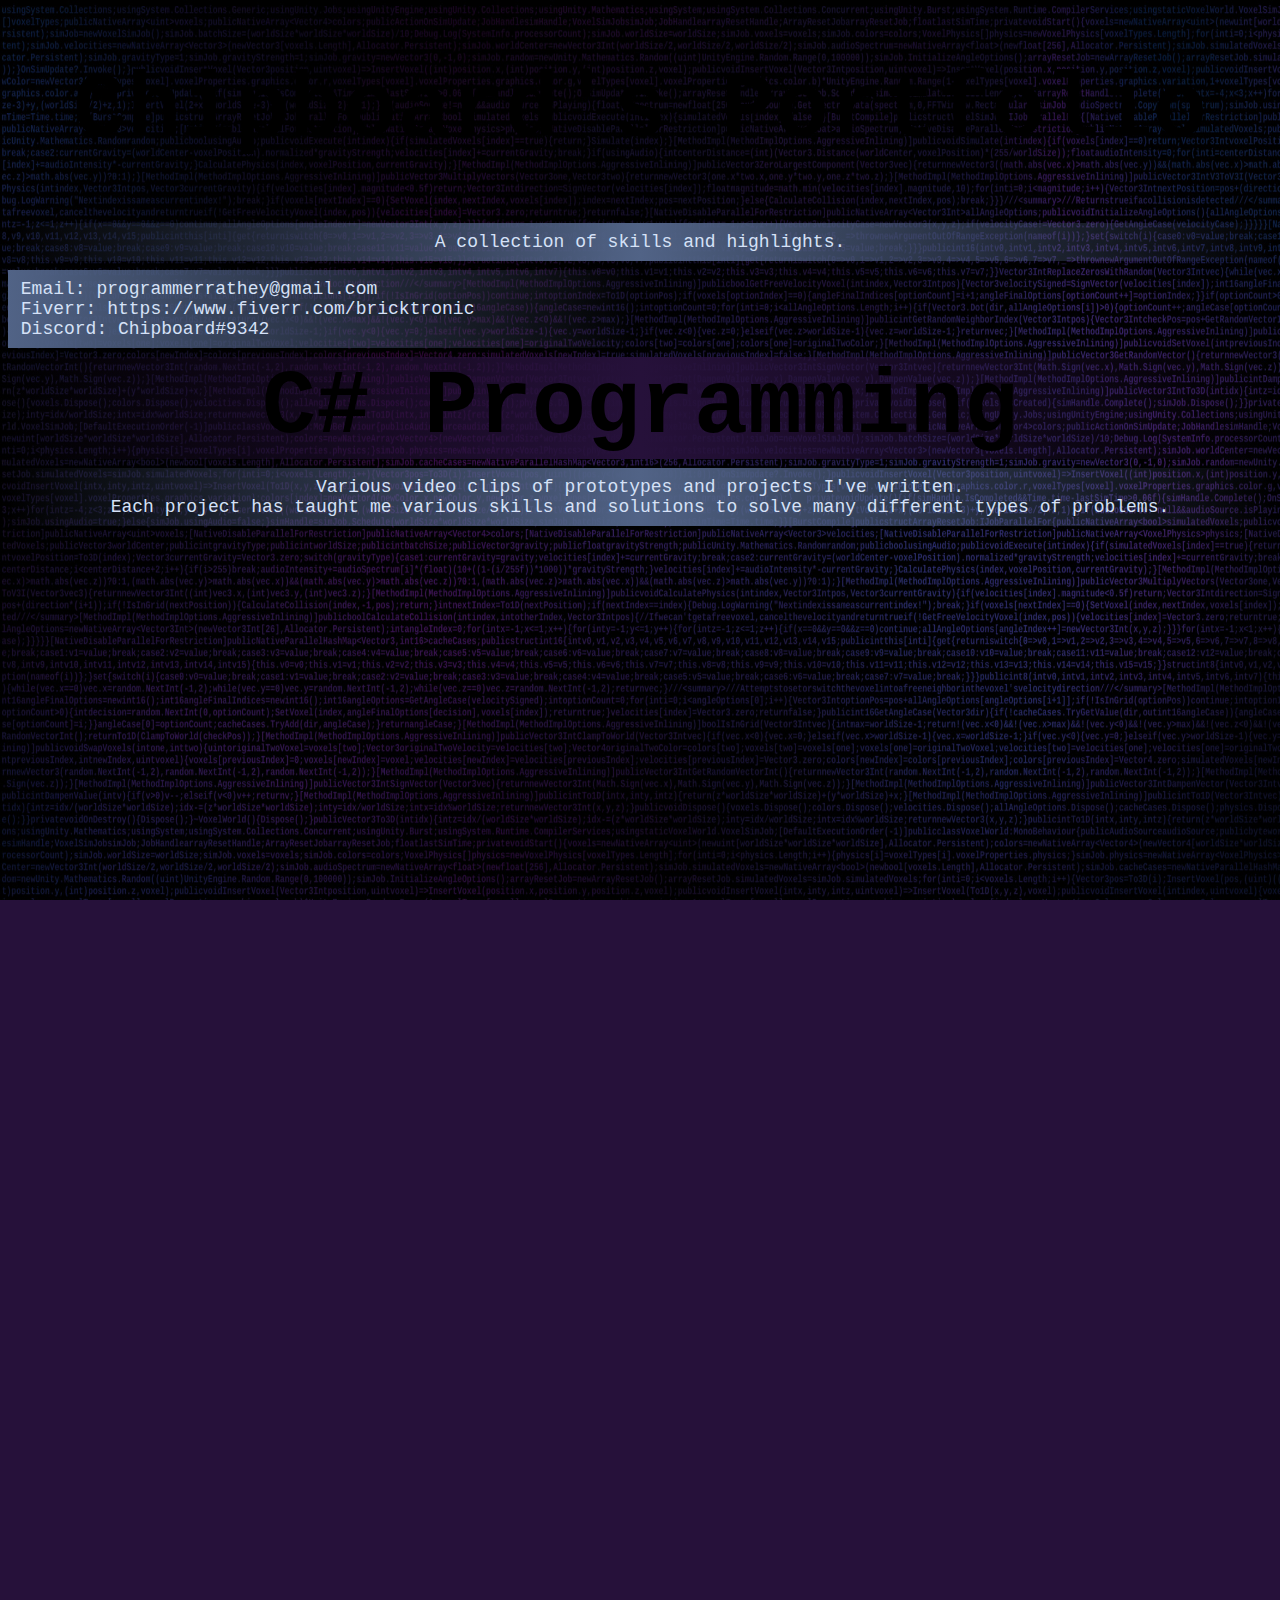
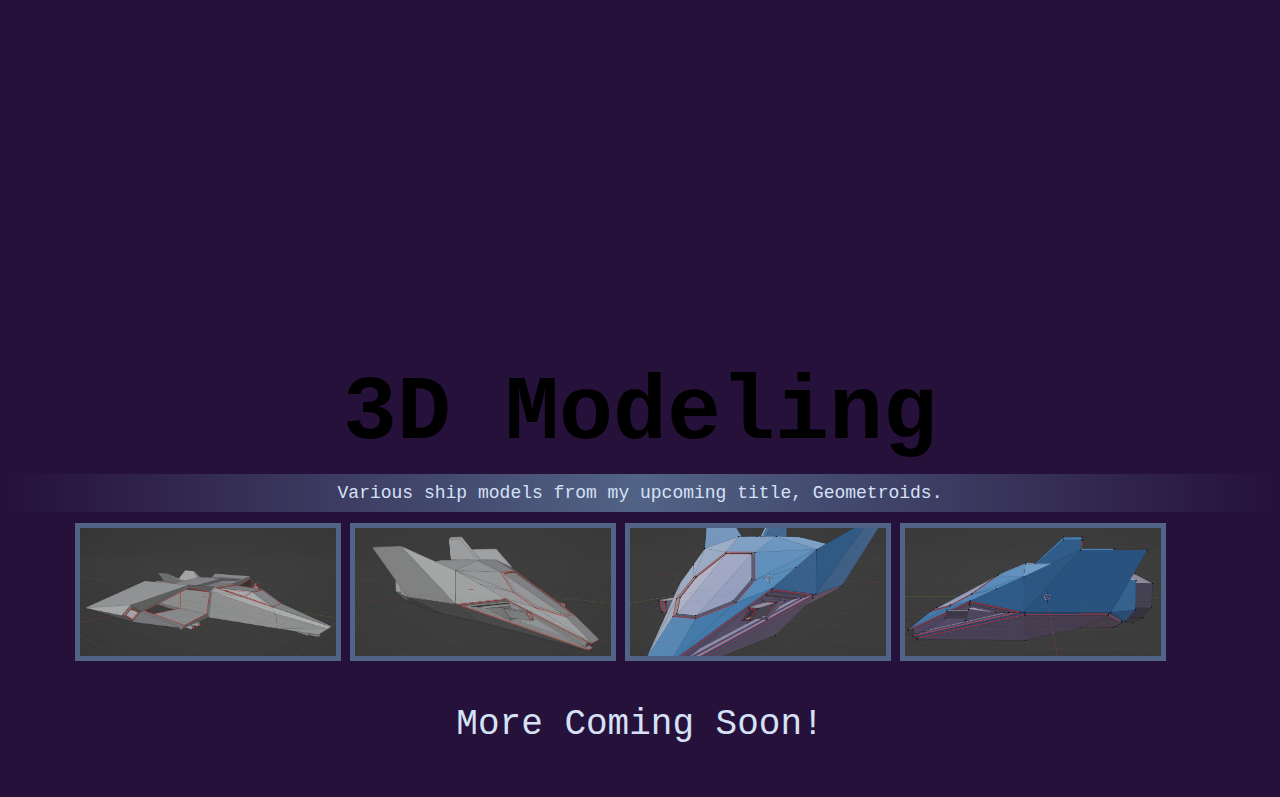
==== index.html @ bf5cd8c9 "Add Snake Showcase" ====
<!DOCTYPE html>
<html>

<!-- ======== TAB TITLE ======== -->

<head>
    <meta charset="UTF-8">
    <title>Chipboard's Portfolio</title>
    <link rel="icon" href="Logo.png">
    <link rel="stylesheet" href="style.css">
    <meta name="viewport" content="width=device-width, initial-scale=1">
</head>

<!-- ======== PAGE BODY ======== -->

<body id="body">
    <div class="intro">
        <header>
            <h1 class="blinkHeader" id="header">Chipboard's Portfolio</h1>
            <p class="descriptionText">A collection of skills and highlights.</p>
            <p class="contactText">
                Email: programmerrathey@gmail.com <br>
                Fiverr: https://www.fiverr.com/bricktronic <br>
                Discord: Chipboard#9342</p>

        </header>
    </div>
</body>

<body>
    <h1 class="skillSlot">C# Programming</h1>
    <p class="descriptionText">Various video clips of prototypes and projects I've written. <br>
        Each project has taught me various skills and solutions to solve many different types of problems.</p>
    <div class="gallery">
        <!-- Sand Sim -->
        <div class="h_iframe">
            <!-- Snake Showcase -->
            <iframe src="https://www.youtube.com/embed/4u_lxAB6iGs" frameborder="0"
                allow="accelerometer; autoplay; clipboard-write; encrypted-media; gyroscope; picture-in-picture"
                allowfullscreen></iframe>

            <iframe src="https://www.youtube.com/embed/DsNMvN0MICI" frameborder="0"
                allow="accelerometer; autoplay; clipboard-write; encrypted-media; gyroscope; picture-in-picture"
                allowfullscreen></iframe>

            <!-- S.R.S.S -->
            <iframe src="https://www.youtube.com/embed/g_NozRhFW30" frameborder="0"
                allow="accelerometer; autoplay; clipboard-write; encrypted-media; gyroscope; picture-in-picture"
                allowfullscreen></iframe>

            <!-- Audio Viz -->
            <iframe src="https://www.youtube.com/embed/VKEzb3ORm5Y" frameborder="0"
                allow="accelerometer; autoplay; clipboard-write; encrypted-media; gyroscope; picture-in-picture"
                allowfullscreen></iframe>

            <!-- Buoyancy -->
            <iframe src="https://www.youtube.com/embed/D_gYqEeNkRE" frameborder="0"
                allow="accelerometer; autoplay; clipboard-write; encrypted-media; gyroscope; picture-in-picture"
                allowfullscreen></iframe>

            <!-- Threaded Voxels -->
            <iframe src="https://www.youtube.com/embed/Yl4a-1FtXqQ" frameborder="0"
                allow="accelerometer; autoplay; clipboard-write; encrypted-media; gyroscope; picture-in-picture"
                allowfullscreen></iframe>

            <!-- Threaded Cloth -->
            <iframe src="https://www.youtube.com/embed/Jpsp65Wr-tk" frameborder="0"
                allow="accelerometer; autoplay; clipboard-write; encrypted-media; gyroscope; picture-in-picture"
                allowfullscreen></iframe>

            <!-- Lobby Relay Terrain -->
            <iframe src="https://www.youtube.com/embed/5Ou-O2dpTqc" frameborder="0"
                allow="accelerometer; autoplay; clipboard-write; encrypted-media; gyroscope; picture-in-picture"
                allowfullscreen></iframe>

            <!-- Cloth Body Interaction -->
            <iframe src="https://www.youtube.com/embed/UGPHOqouk-A" frameborder="0"
                allow="accelerometer; autoplay; clipboard-write; encrypted-media; gyroscope; picture-in-picture"
                allowfullscreen></iframe>

            <!-- Stag Fight -->
            <iframe src="https://www.youtube.com/embed/lKoINokJ-90" frameborder="0"
                allow="accelerometer; autoplay; clipboard-write; encrypted-media; gyroscope; picture-in-picture"
                allowfullscreen></iframe>

            <!-- Falling Sand -->
            <iframe src="https://www.youtube.com/embed/fTMYQP9Rea4" frameborder="0"
                allow="accelerometer; autoplay; clipboard-write; encrypted-media; gyroscope; picture-in-picture"
                allowfullscreen></iframe>

            <!-- Anomalous -->
            <iframe src="https://www.youtube.com/embed/XobjAQSGnLc" frameborder="0"
                allow="accelerometer; autoplay; clipboard-write; encrypted-media; gyroscope; picture-in-picture"
                allowfullscreen></iframe>

            <!-- Butter Duck -->
            <iframe src="https://www.youtube.com/embed/e7f9kh0VXPE" frameborder="0"
                allow="accelerometer; autoplay; clipboard-write; encrypted-media; gyroscope; picture-in-picture"
                allowfullscreen></iframe>
        </div>

    </div>
</body>

<body>
    <h1 class="skillSlot">3D Modeling</h1>
    <p class="descriptionText">Various ship models from my upcoming title, Geometroids.</p>
    <div class="gallery">
        <img src="images/falcon_model.jpg" class="showcaseImage">
        <img src="images/zero_model.jpg" class="showcaseImage">
        <img src="images/zero_model_1.jpg" class="showcaseImage">
        <img src="images/zero_model_2.jpg" class="showcaseImage">
    </div>
    <p class="gradientText">More Coming Soon!</p>
</body>

</html>
---- style.css ----
:root {
    --backgroundScale: 1.0;
}

p {
    font-family: monospace;
    text-align: center;
    font-size: 200%;
}

h1 {
    font-family: monospace;
}

.blinkHeader {
    animation: header infinite 3s;
    text-align: center;
    font-size: 10vh;
}

.gradientText {
    color: #d5e1f7;
    background-size: 100%;
    font-size: 4vh;
}

.gallery {
    margin-left: 5vw;
    margin-right: 5vw;
    align-items: center;
}

.showcaseImage {
    height: 10vw;
    width: 20vw;
    margin: 0.25vw 0.25vw;
    margin-top: 0.25vw;
    object-fit: cover;

    border: 5px solid #516386;
}

.h_iframe iframe {
    width: 22vw;
    height: 22vw;
}

.h_iframe {
    height: 100%;
    width: 100%;
}

.descriptionText {
    color: #d5e1f7;
    background-size: 100%;
    font-size: 2vh;
    margin-top: 1vh;
    margin-bottom: 1vh;
    padding-top: 1vh;
    padding-bottom: 1vh;
    background-image: linear-gradient(90deg, #00000000, #516386, #00000000);
}

.contactText {
    color: #d5e1f7;
    background-size: 100%;
    font-size: 2vh;
    margin-top: 1vh;
    margin-bottom: 1vh;
    padding-top: 1vh;
    padding-bottom: 1vh;
    padding-left: 1vw;
    background-image: linear-gradient(90deg, #516386, #00000000, #00000000);
    text-align: left;
}

#body {
    background: url('background.jpg');
    background-repeat: repeat;
    background-size: 150% 150%;
    background-attachment: fixed;
    background-color: #26113a;
    height: max-content;
    animation: backgroundKeys infinite calc(200s * var(--backgroundScale)), blurIn ease-in-out 1s, backdropScrollOut ease-in-out 10s;
    user-select: none;
}

.skillSlot {
    animation: header infinite 3s;
    text-align: center;
    font-size: 10vh;
    background-image: linear-gradient(90deg, #00000000, #26113a, #00000000);
    margin: 0%;
    padding: 0%;
    background-size: 100% auto;
}

/*============ 1080p ============*/
@media screen and (max-width: 1920px) {
    :root {
        --backgroundScale: 1.5;
    }

    .showcaseImage {
        height: 10vw;
        width: 20vw;
        margin: 0.2vw 0.2vw;
        margin-top: 0.2vw;
        object-fit: cover;

        border: 5px solid #516386;
    }
}

/*============ MOBILE ============*/
@media screen and (max-width: 800px) {
    :root {
        --backgroundScale: 2.0;
    }

    .blinkHeader {
        animation: header infinite 3s;
        text-align: center;
        font-size: 400%;
    }

    .skillSlot {
        animation: header infinite 3s;
        text-align: center;
        font-size: 400%;
        background-image: linear-gradient(90deg, #00000000, #26113a, #00000000);
        margin: 0%;
        padding: 0%;
        background-size: 100% auto;
    }

    .gradientText {
        background-size: 100%;
        color: rgb(213, 225, 247);
        font-size: 300%;
    }

    .showcaseImage {
        height: 10vw;
        width: 20vw;
        margin: 0.2vw 0.2vw;
        margin-top: 0.2vw;
        object-fit: cover;

        border: 5px solid #516386;
    }

    .gallery {
        margin-left: 2vw;
        margin-right: 2vw;
        align-items: center;
    }
}

@keyframes backdropScrollOut {
    0% {
        background-size: auto calc(256% * var(--backgroundScale));
    }

    100% {
        background-size: auto calc(150% * var(--backgroundScale));
    }
}

@keyframes skillFadeIn {
    0% {
        background-image: linear-gradient(90deg, #00000000, #26113a00, #00000000);
        backdrop-filter: blur(0px);
    }

    100% {
        background-image: linear-gradient(90deg, #00000000, #26113a, #00000000);
        backdrop-filter: blur(1px);
    }
}

@keyframes blurIn {
    0% {
        filter: blur(10px);
    }

    100% {
        filter: blur(0px);
    }
}

@keyframes backgroundKeys {

    /*============ CENTER ============*/
    0% {
        background-position-x: 50%;
        background-position-y: 50%;
        background-size: auto calc(150% * var(--backgroundScale));
    }

    /*============ RIGHT ============*/
    15% {
        background-position-x: 100%;
        background-position-y: 50%;
        background-size: auto calc(150% * var(--backgroundScale));
    }

    /*============ CENTER ============*/
    30% {
        background-position-x: 50%;
        background-position-y: 50%;
        background-size: auto calc(150% * var(--backgroundScale));
    }

    /*============ LEFT ============*/
    45% {
        background-position-x: 0%;
        background-position-y: 50%;
        background-size: auto calc(150% * var(--backgroundScale));
    }

    /*============ CENTER ============*/
    60% {
        background-position-x: 50%;
        background-position-y: 50%;
        background-size: auto calc(150% * var(--backgroundScale));
    }

    /*============ ZOOM ============*/
    80% {
        background-position-x: 50%;
        background-position-y: 50%;
        background-size: auto calc(100% * var(--backgroundScale));
    }

    /*============ CENTER ============*/
    100% {
        background-position-x: 50%;
        background-position-y: 50%;
        background-size: auto calc(150% * var(--backgroundScale));
    }
}

@keyframes body {
    0% {
        color: #d5e1f7;
    }

    50% {
        color: #516386;
    }

    100% {
        color: #d5e1f7;
    }
}

@keyframes header {
    0% {
        color: #d5e1f7;
    }

    50% {
        color: #516386;
    }

    100% {
        color: #d5e1f7;
    }
}
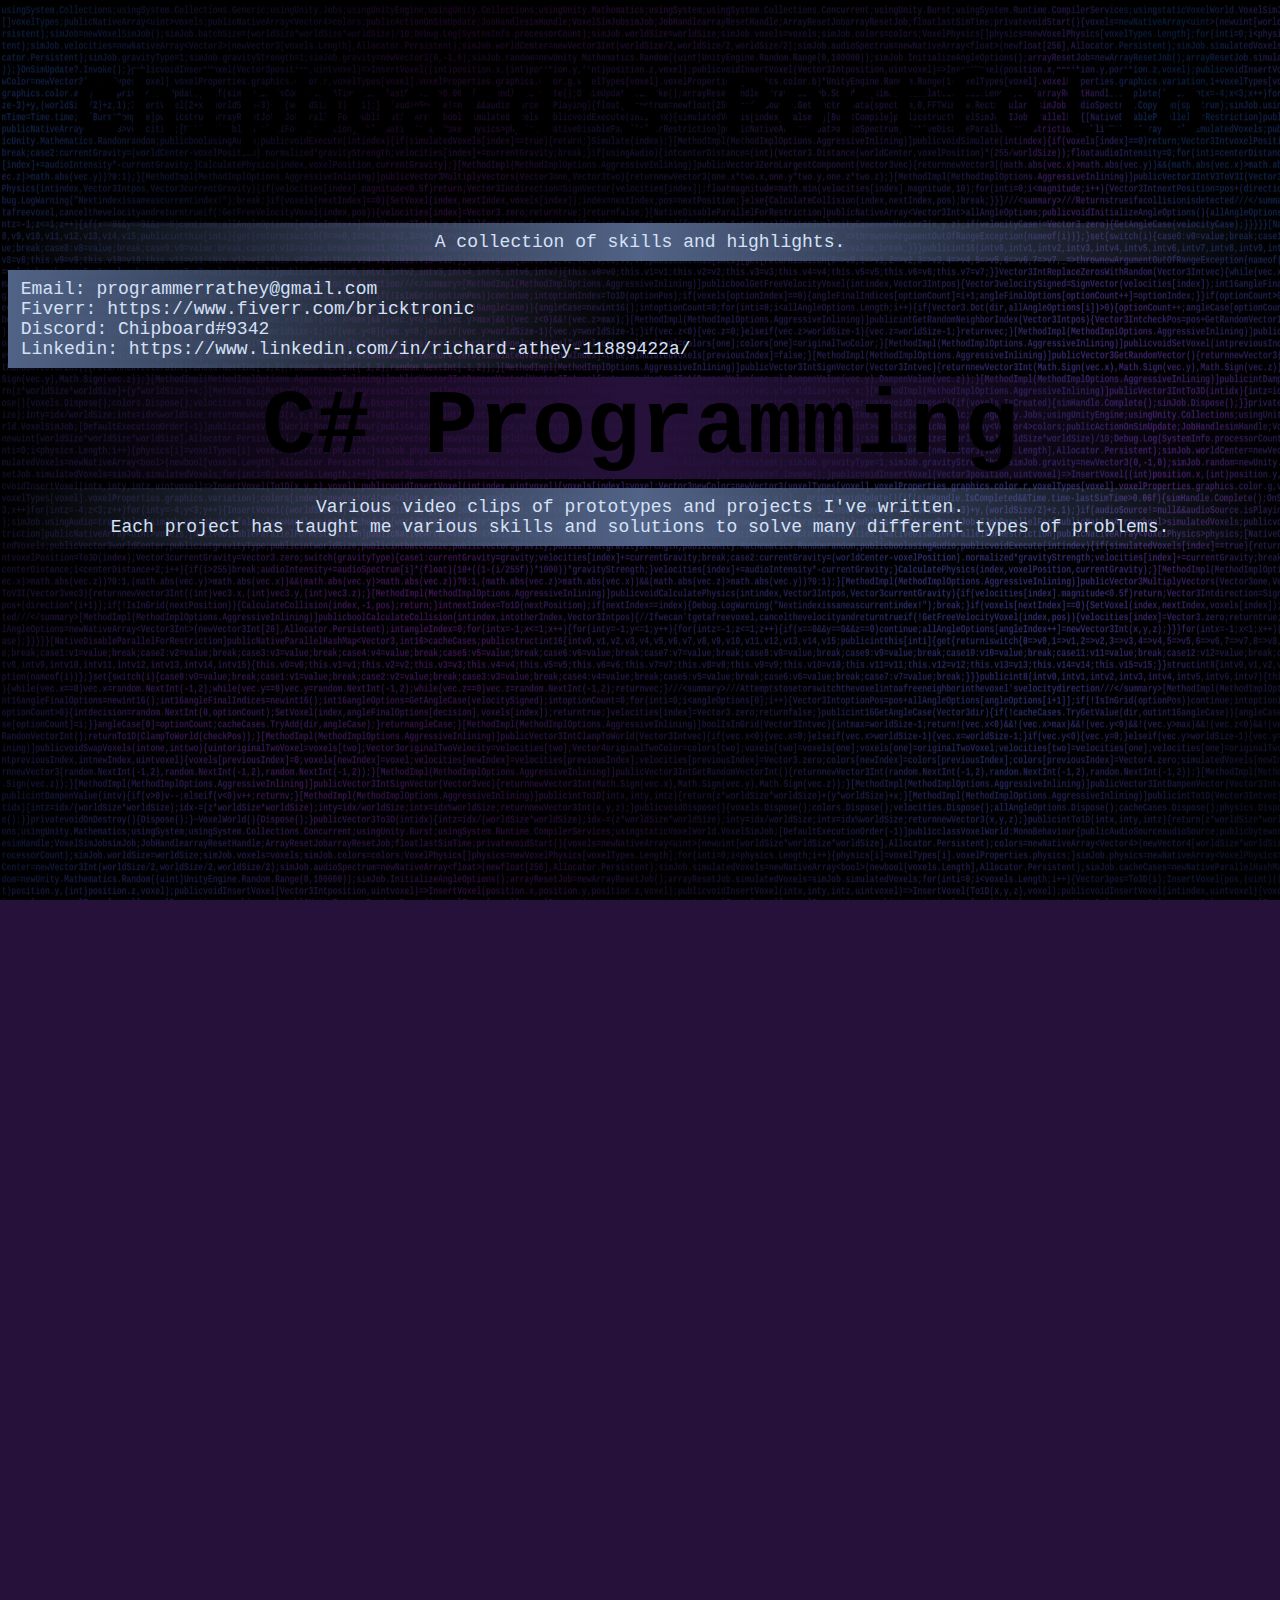
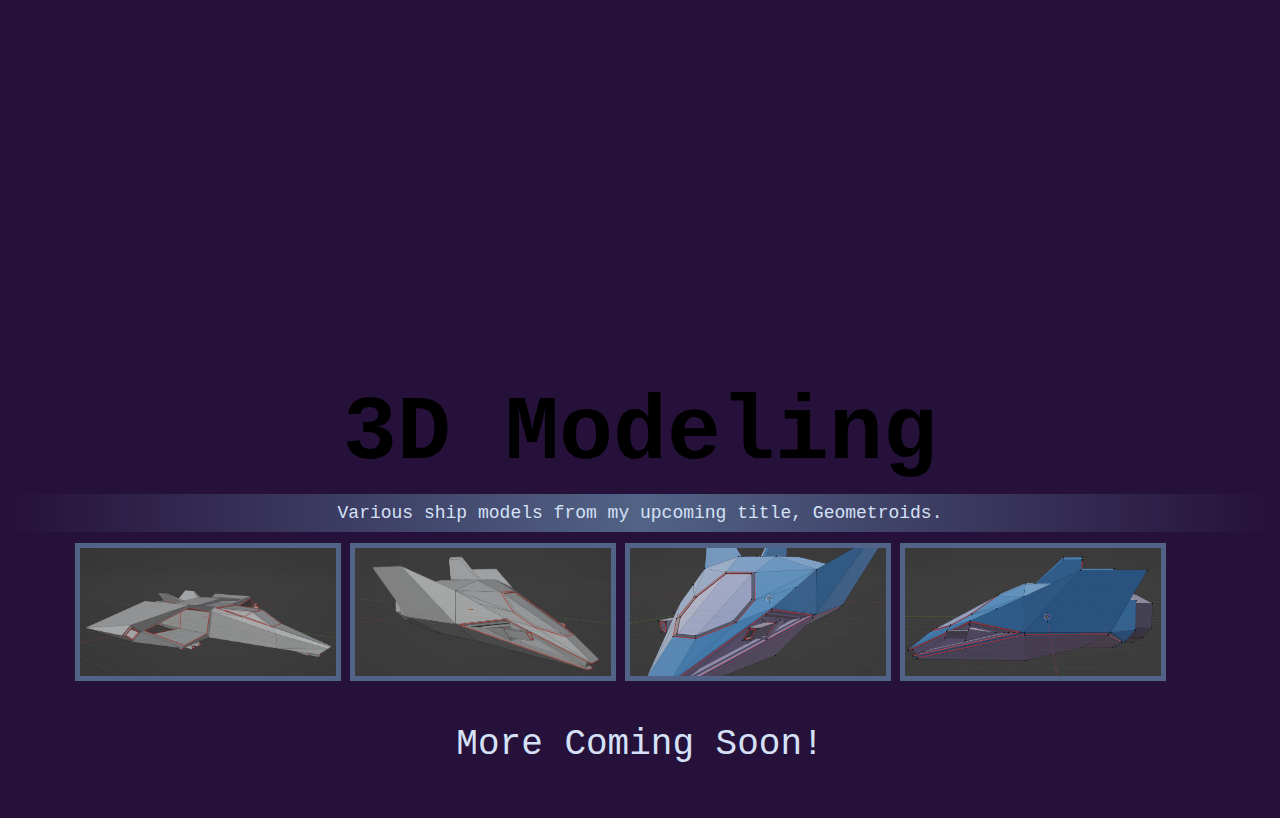
==== commit 242a5631: "Add Linkedin" ====
--- a/index.html
+++ b/index.html
@@ -21,7 +21,8 @@
             <p class="contactText">
                 Email: programmerrathey@gmail.com <br>
                 Fiverr: https://www.fiverr.com/bricktronic <br>
-                Discord: Chipboard#9342</p>
+                Discord: Chipboard#9342 <br>
+                Linkedin: https://www.linkedin.com/in/richard-athey-11889422a/ </p>
 
         </header>
     </div>
@@ -36,6 +37,11 @@
         <div class="h_iframe">
             <!-- Snake Showcase -->
             <iframe src="https://www.youtube.com/embed/4u_lxAB6iGs" frameborder="0"
+                allow="accelerometer; autoplay; clipboard-write; encrypted-media; gyroscope; picture-in-picture"
+                allowfullscreen></iframe>
+
+            <!-- Web Sim -->
+            <iframe src="https://www.youtube.com/embed/OukxpNRXASM" frameborder="0"
                 allow="accelerometer; autoplay; clipboard-write; encrypted-media; gyroscope; picture-in-picture"
                 allowfullscreen></iframe>
 
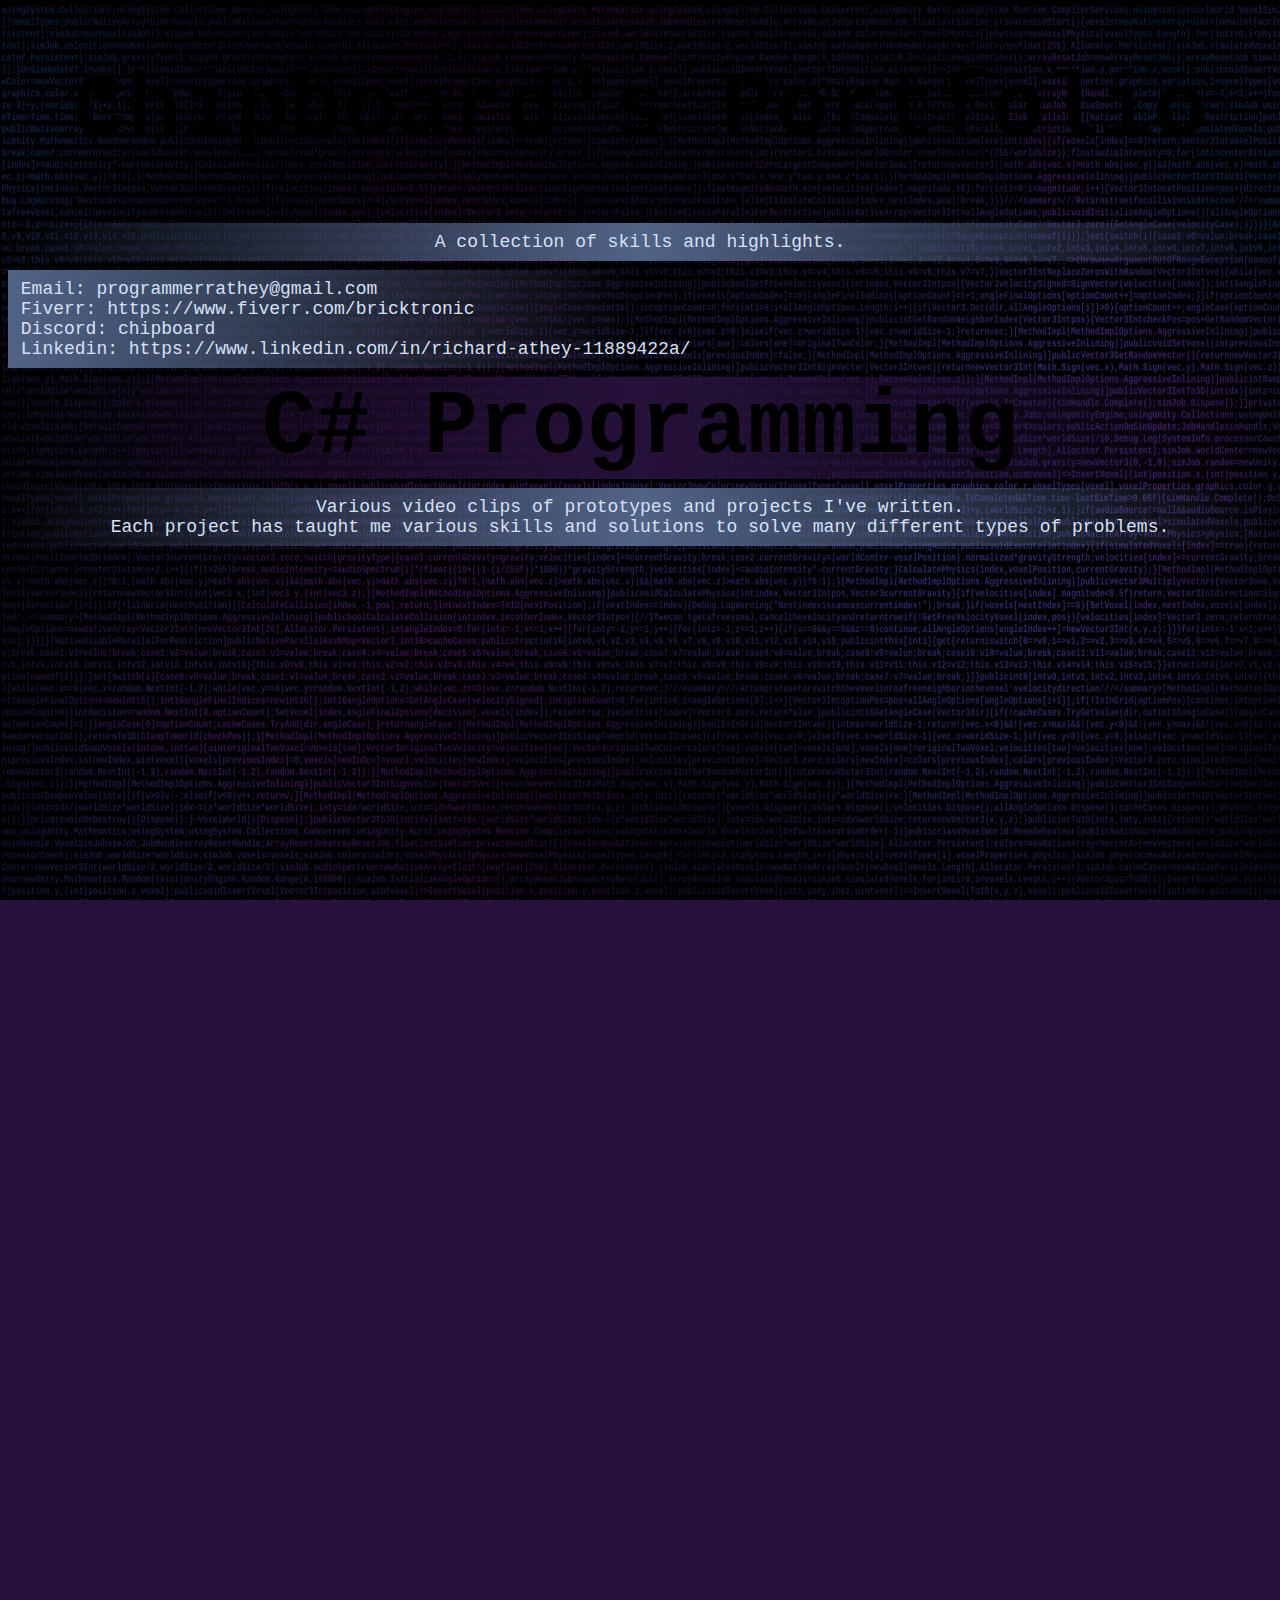
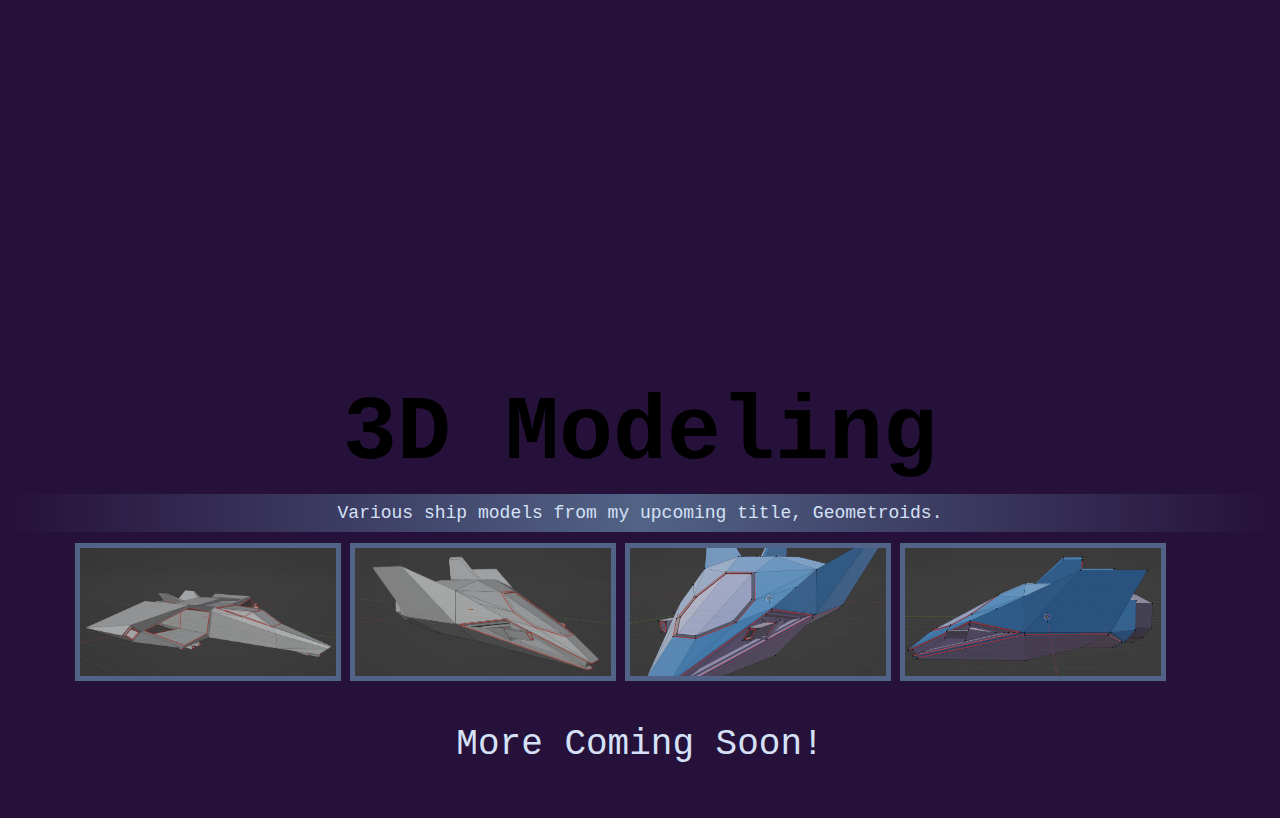
==== commit 7f08ce30: "Update index.html" ====
--- a/index.html
+++ b/index.html
@@ -21,7 +21,7 @@
             <p class="contactText">
                 Email: programmerrathey@gmail.com <br>
                 Fiverr: https://www.fiverr.com/bricktronic <br>
-                Discord: Chipboard#9342 <br>
+                Discord: chipboard <br>
                 Linkedin: https://www.linkedin.com/in/richard-athey-11889422a/ </p>
 
         </header>
--- a/style.css
+++ b/style.css
@@ -82,7 +82,7 @@
     background-color: #26113a;
     height: max-content;
     animation: backgroundKeys infinite calc(200s * var(--backgroundScale)), blurIn ease-in-out 1s, backdropScrollOut ease-in-out 10s;
-    user-select: none;
+    /*user-select: none;*/
 }
 
 .skillSlot {
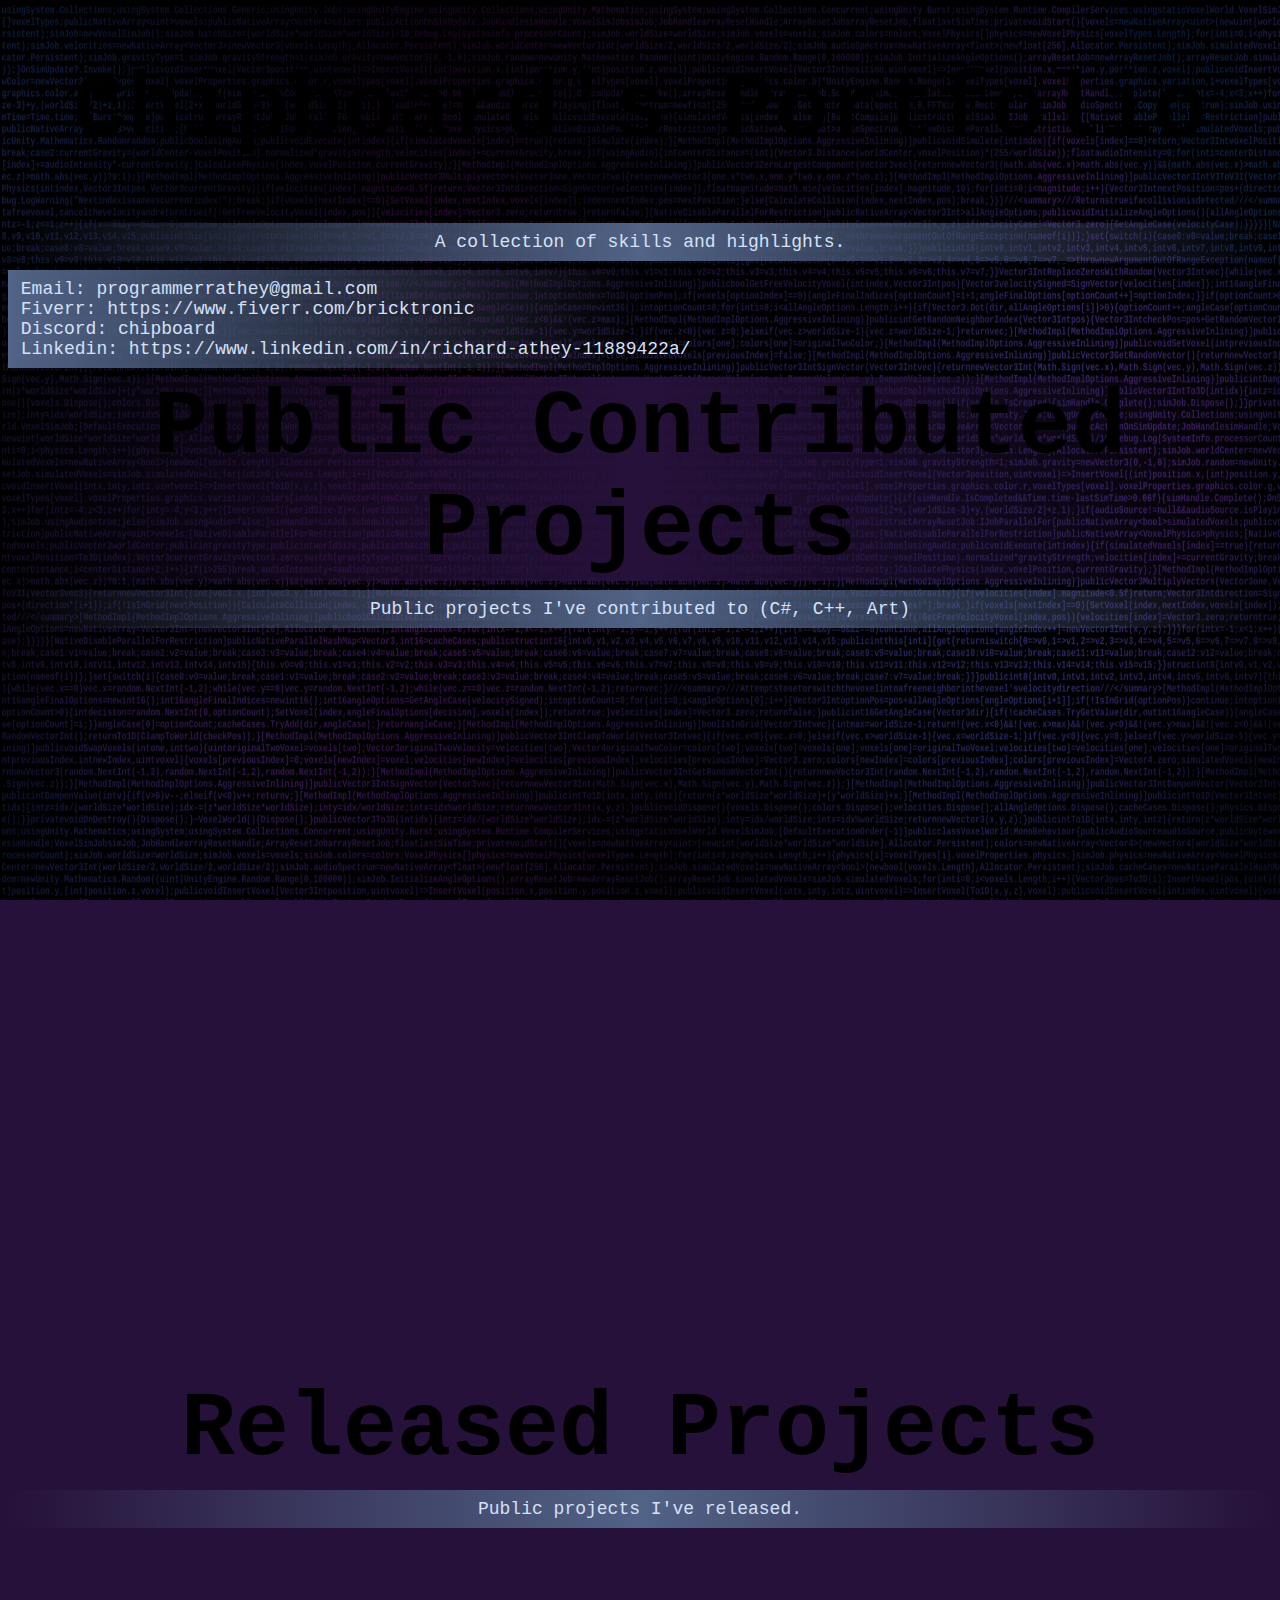
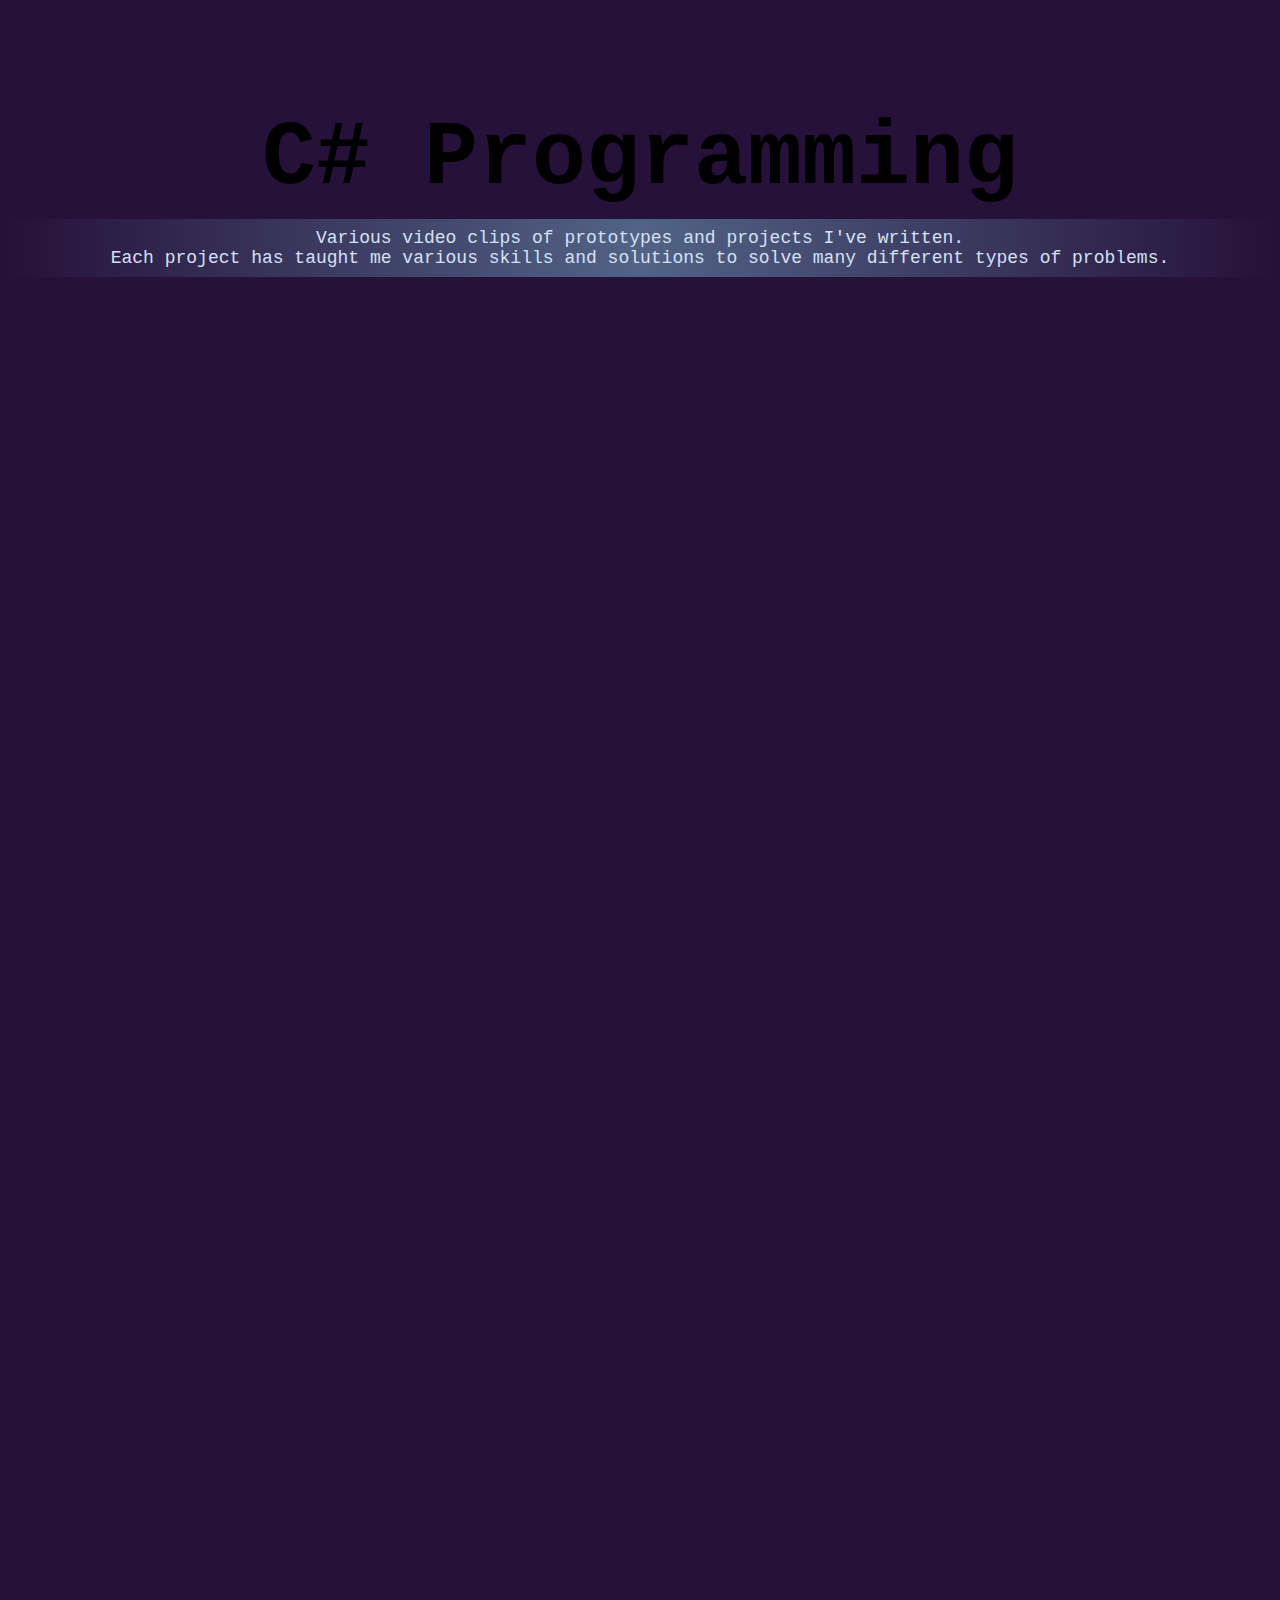
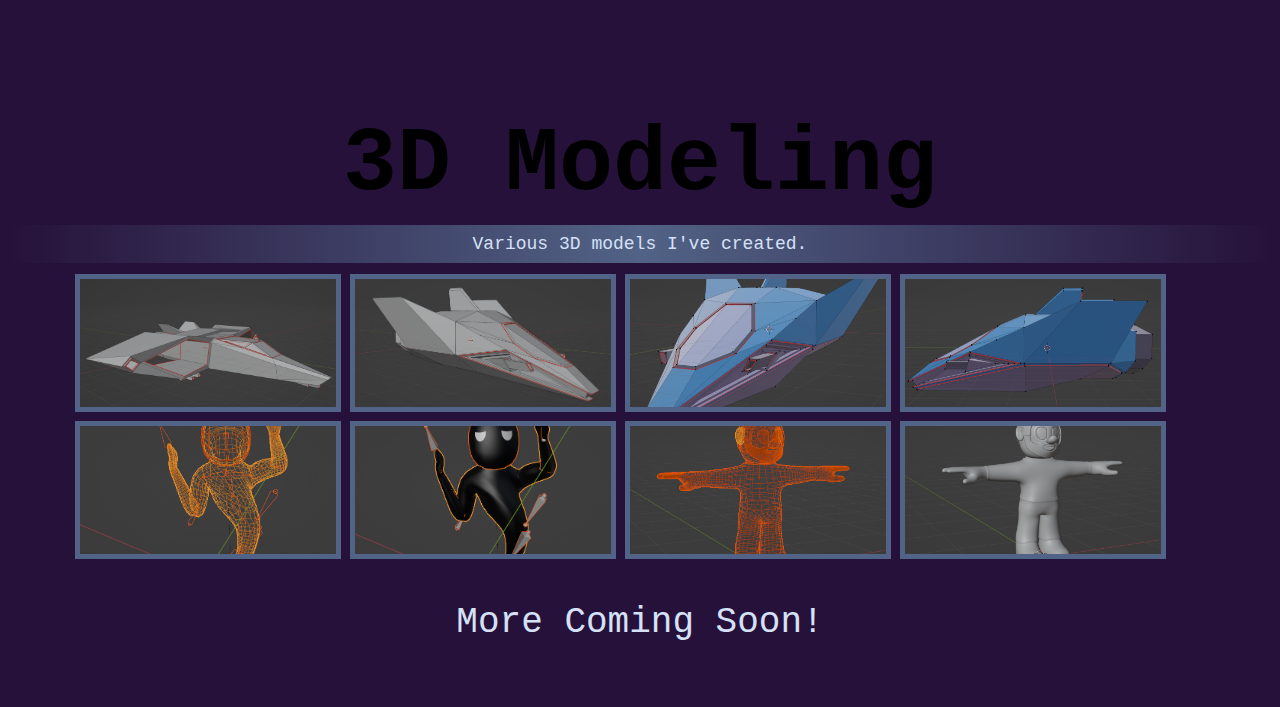
==== commit 497c4879: "Update" ====
--- a/index.html
+++ b/index.html
@@ -29,11 +29,33 @@
 </body>
 
 <body>
+    <h1 class="skillSlot">Public Contributed Projects</h1>
+    <p class="descriptionText">Public projects I've contributed to (C#, C++, Art)</p>
+    <div class="gallery">
+        <iframe src="https://itch.io/embed/1936963" width="552" height="167" frameborder="0"><a href="https://dimitris-gkikas.itch.io/endling">Endling II: Mnemosyne Unit-01 by Dimitris Gkikas</a></iframe>
+        <div class="h_iframe">
+            <iframe src="https://store.steampowered.com/widget/2291780/" frameborder="0"></iframe>
+            <iframe src="https://store.steampowered.com/widget/2056560/" frameborder="0"></iframe>
+            <iframe src="https://store.steampowered.com/widget/719890/" frameborder="0"></iframe>
+            <iframe src="https://store.steampowered.com/widget/1718870/" frameborder="0"></iframe>
+        </div>
+    </div>
+</body>
+
+<body>
+    <h1 class="skillSlot">Released Projects</h1>
+    <p class="descriptionText">Public projects I've released.</p>
+    <div class="gallery">
+        <iframe frameborder="0" src="https://itch.io/embed/1869987" width="552" height="167"><a href="https://chipboard.itch.io/cosmic-fallout">Cosmic Fallout by Chipboard</a></iframe>
+        <iframe frameborder="0" src="https://itch.io/embed/295376" width="552" height="167"><a href="https://chipboard.itch.io/geometroids">Geometroids by Chipboard</a></iframe>
+    </div>
+</body>
+
+<body>
     <h1 class="skillSlot">C# Programming</h1>
     <p class="descriptionText">Various video clips of prototypes and projects I've written. <br>
         Each project has taught me various skills and solutions to solve many different types of problems.</p>
     <div class="gallery">
-        <!-- Sand Sim -->
         <div class="h_iframe">
             <!-- Snake Showcase -->
             <iframe src="https://www.youtube.com/embed/4u_lxAB6iGs" frameborder="0"
@@ -45,6 +67,7 @@
                 allow="accelerometer; autoplay; clipboard-write; encrypted-media; gyroscope; picture-in-picture"
                 allowfullscreen></iframe>
 
+            <!-- Sand Sim -->
             <iframe src="https://www.youtube.com/embed/DsNMvN0MICI" frameborder="0"
                 allow="accelerometer; autoplay; clipboard-write; encrypted-media; gyroscope; picture-in-picture"
                 allowfullscreen></iframe>
@@ -110,12 +133,16 @@
 
 <body>
     <h1 class="skillSlot">3D Modeling</h1>
-    <p class="descriptionText">Various ship models from my upcoming title, Geometroids.</p>
+    <p class="descriptionText">Various 3D models I've created.</p>
     <div class="gallery">
         <img src="images/falcon_model.jpg" class="showcaseImage">
         <img src="images/zero_model.jpg" class="showcaseImage">
         <img src="images/zero_model_1.jpg" class="showcaseImage">
         <img src="images/zero_model_2.jpg" class="showcaseImage">
+        <img src="images/ghost_0.jpg" class="showcaseImage">
+        <img src="images/ghost_1.jpg" class="showcaseImage">
+        <img src="images/nplayer_0.jpg" class="showcaseImage">
+        <img src="images/nplayer_1.jpg" class="showcaseImage">
     </div>
     <p class="gradientText">More Coming Soon!</p>
 </body>
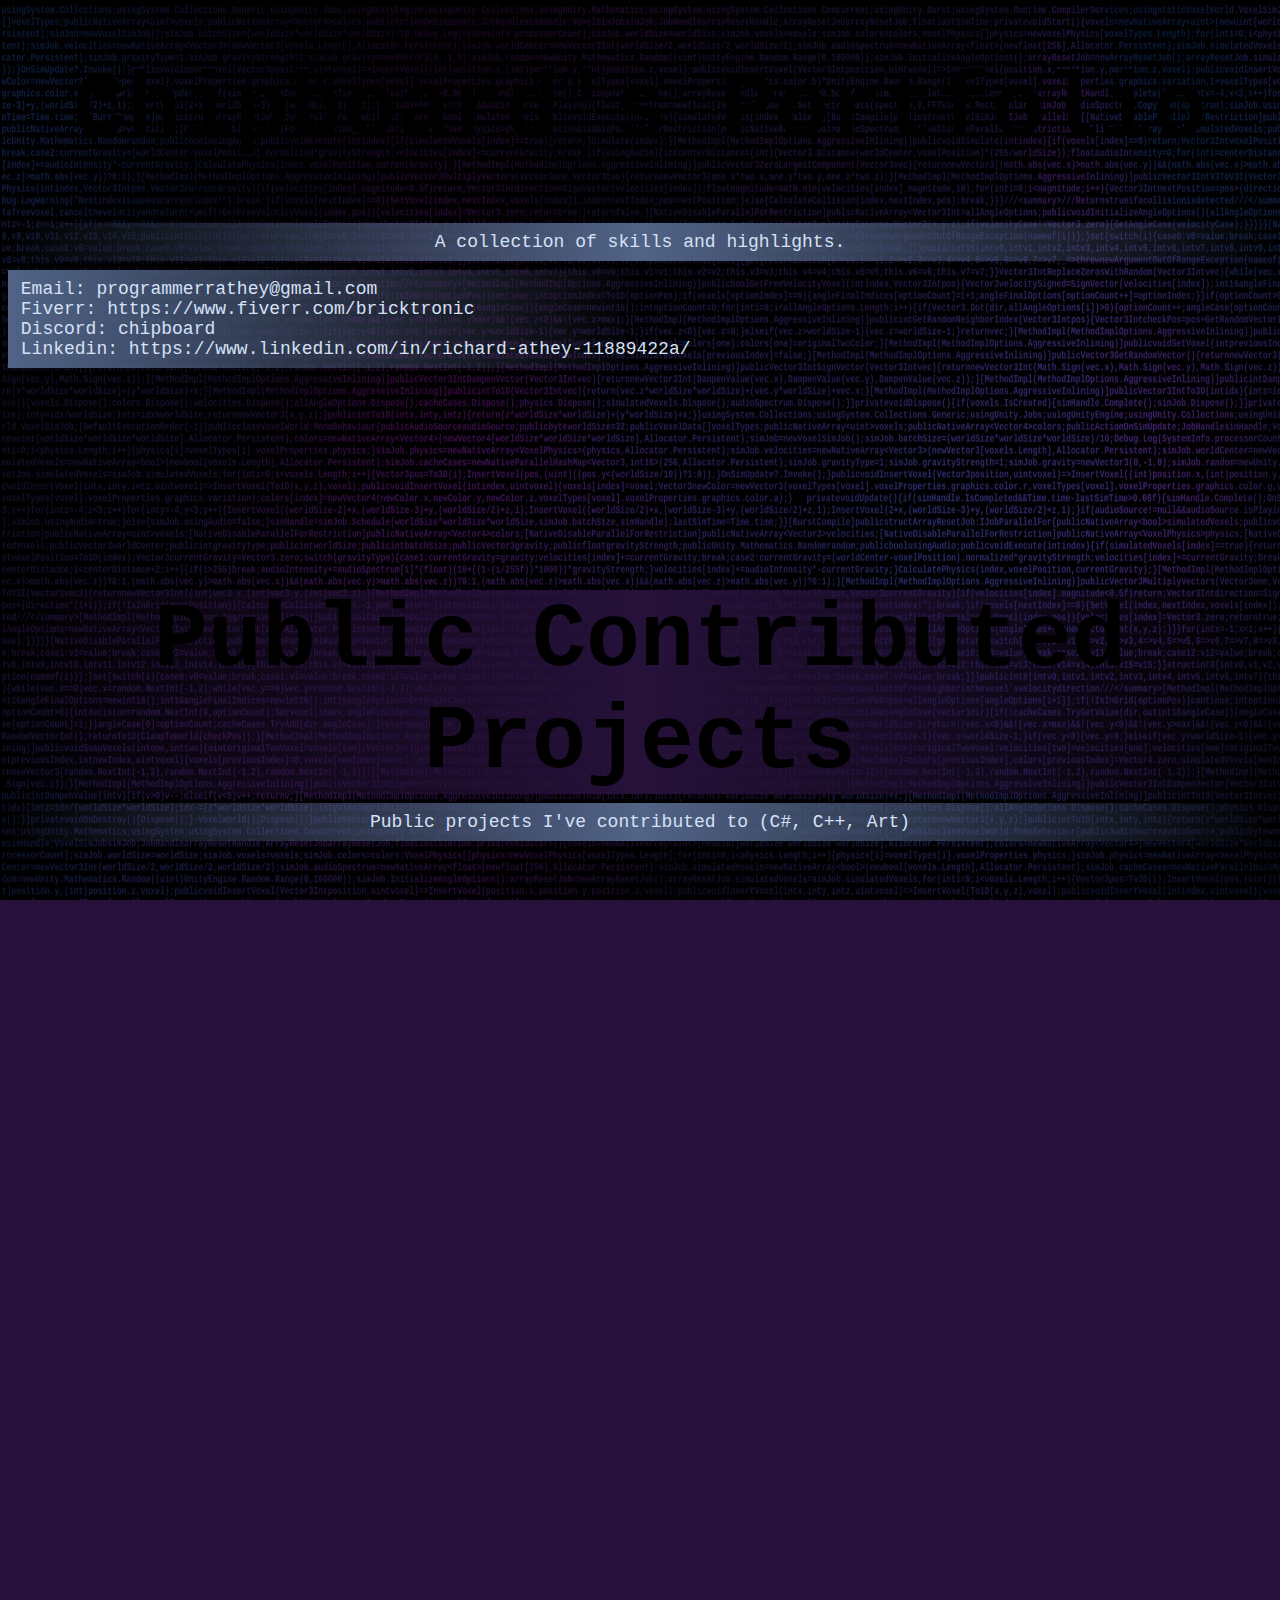
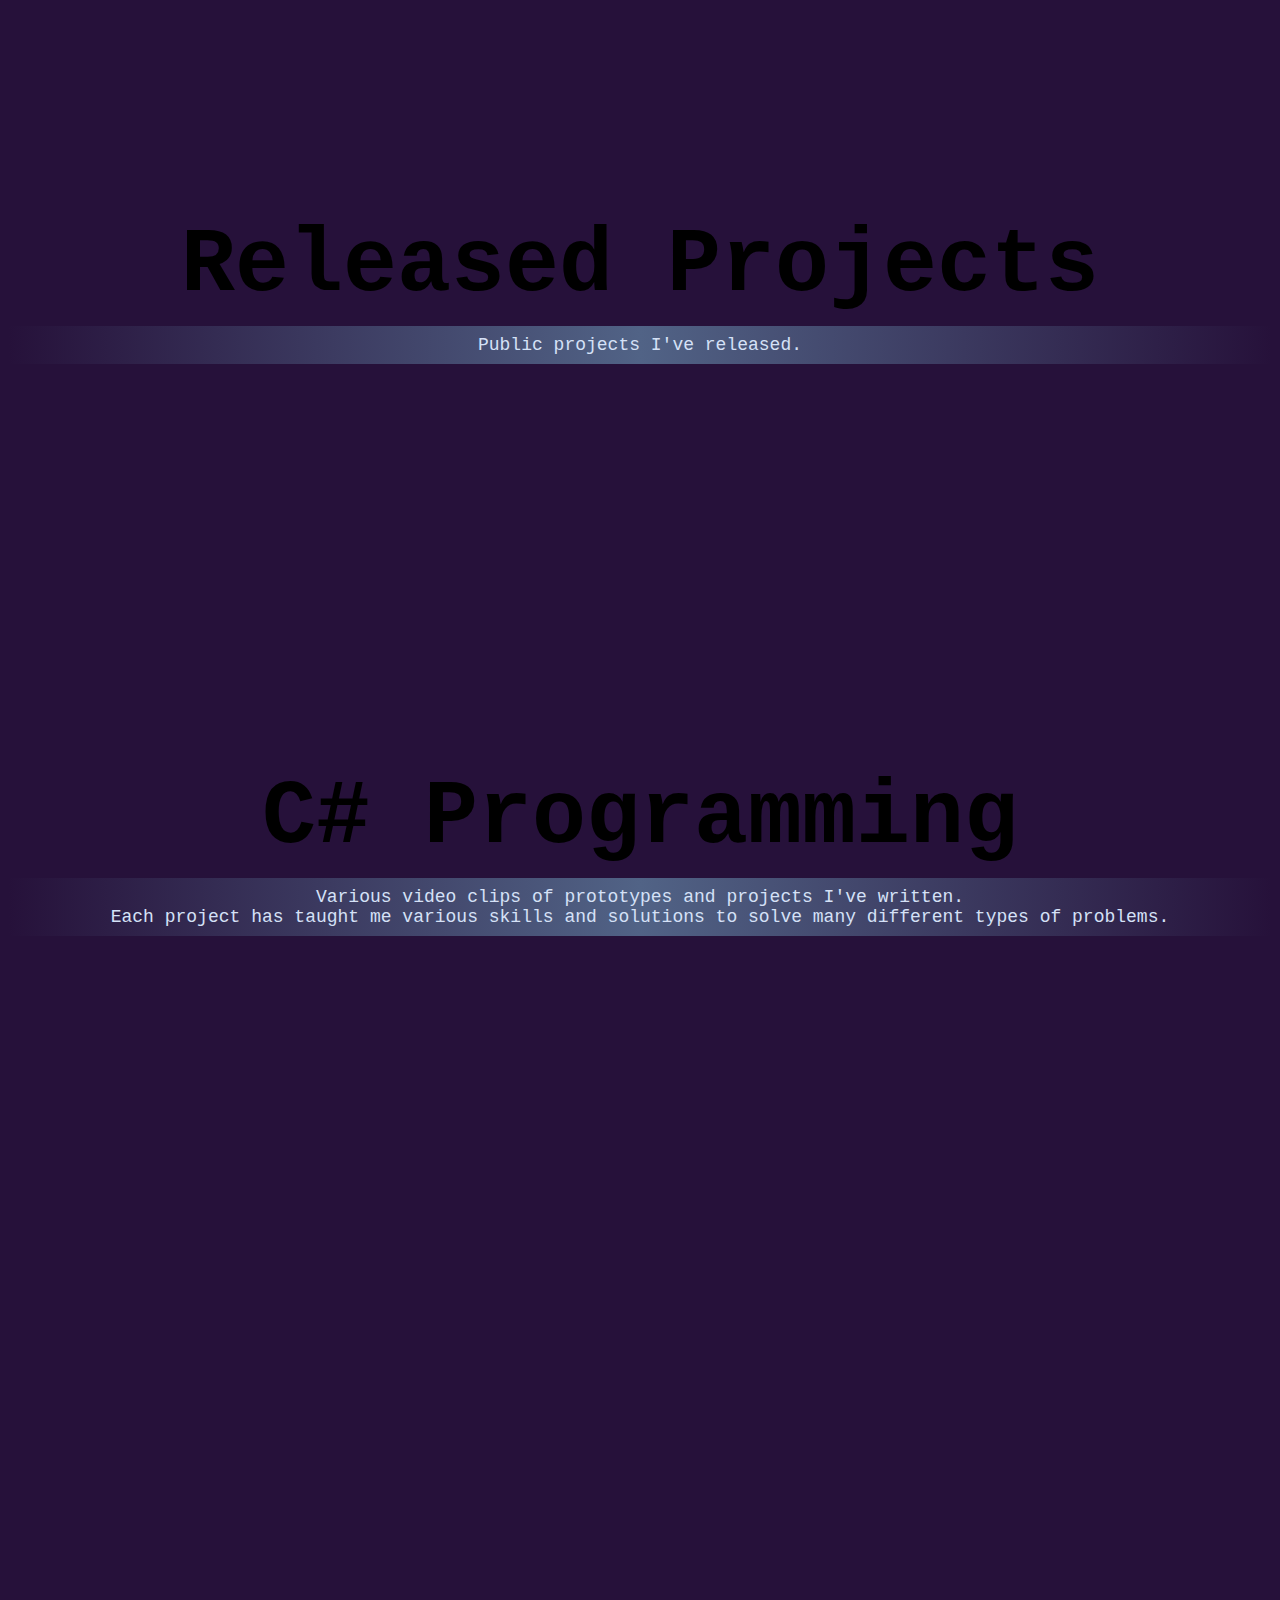
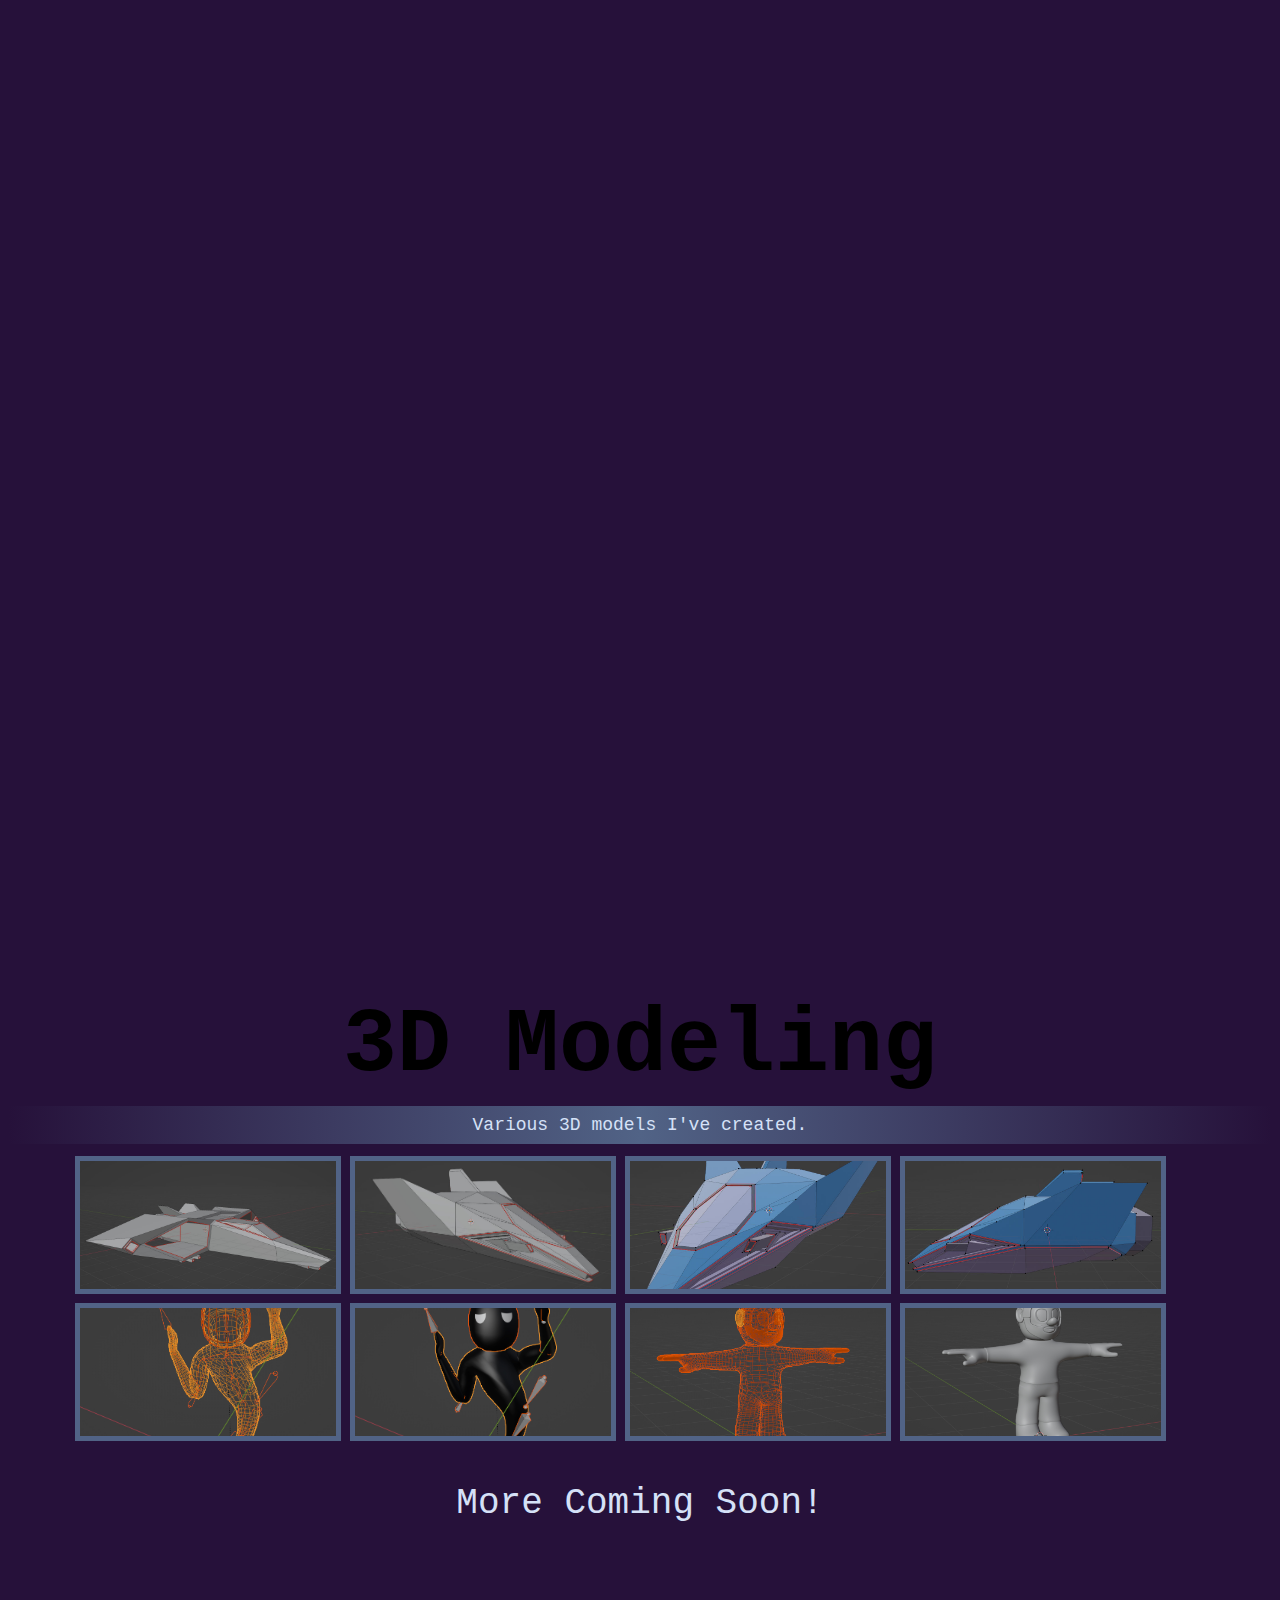
==== commit d3617f08: "spacing" ====
--- a/index.html
+++ b/index.html
@@ -28,6 +28,14 @@
     </div>
 </body>
 
+<body id="body">
+    <div class="intro">
+        <header>
+            <h1 class="blinkHeader" id="header"> &nbsp </h1>
+        </header>
+    </div>
+</body>
+
 <body>
     <h1 class="skillSlot">Public Contributed Projects</h1>
     <p class="descriptionText">Public projects I've contributed to (C#, C++, Art)</p>
@@ -42,6 +50,14 @@
     </div>
 </body>
 
+<body id="body">
+    <div class="intro">
+        <header>
+            <h1 class="blinkHeader" id="header"> &nbsp </h1>
+        </header>
+    </div>
+</body>
+
 <body>
     <h1 class="skillSlot">Released Projects</h1>
     <p class="descriptionText">Public projects I've released.</p>
@@ -51,12 +67,25 @@
     </div>
 </body>
 
+<body id="body">
+    <div class="intro">
+        <header>
+            <h1 class="blinkHeader" id="header"> &nbsp </h1>
+        </header>
+    </div>
+</body>
+
 <body>
     <h1 class="skillSlot">C# Programming</h1>
     <p class="descriptionText">Various video clips of prototypes and projects I've written. <br>
         Each project has taught me various skills and solutions to solve many different types of problems.</p>
     <div class="gallery">
         <div class="h_iframe">
+            <!-- DotBox App -->
+            <iframe src="https://www.youtube.com/embed/4sYrMCPOxpA" frameborder="0"
+                allow="accelerometer; autoplay; clipboard-write; encrypted-media; gyroscope; picture-in-picture"
+                allowfullscreen></iframe>
+
             <!-- Snake Showcase -->
             <iframe src="https://www.youtube.com/embed/4u_lxAB6iGs" frameborder="0"
                 allow="accelerometer; autoplay; clipboard-write; encrypted-media; gyroscope; picture-in-picture"
@@ -127,7 +156,14 @@
                 allow="accelerometer; autoplay; clipboard-write; encrypted-media; gyroscope; picture-in-picture"
                 allowfullscreen></iframe>
         </div>
+    </div>
+</body>
 
+<body id="body">
+    <div class="intro">
+        <header>
+            <h1 class="blinkHeader" id="header"> &nbsp </h1>
+        </header>
     </div>
 </body>
 
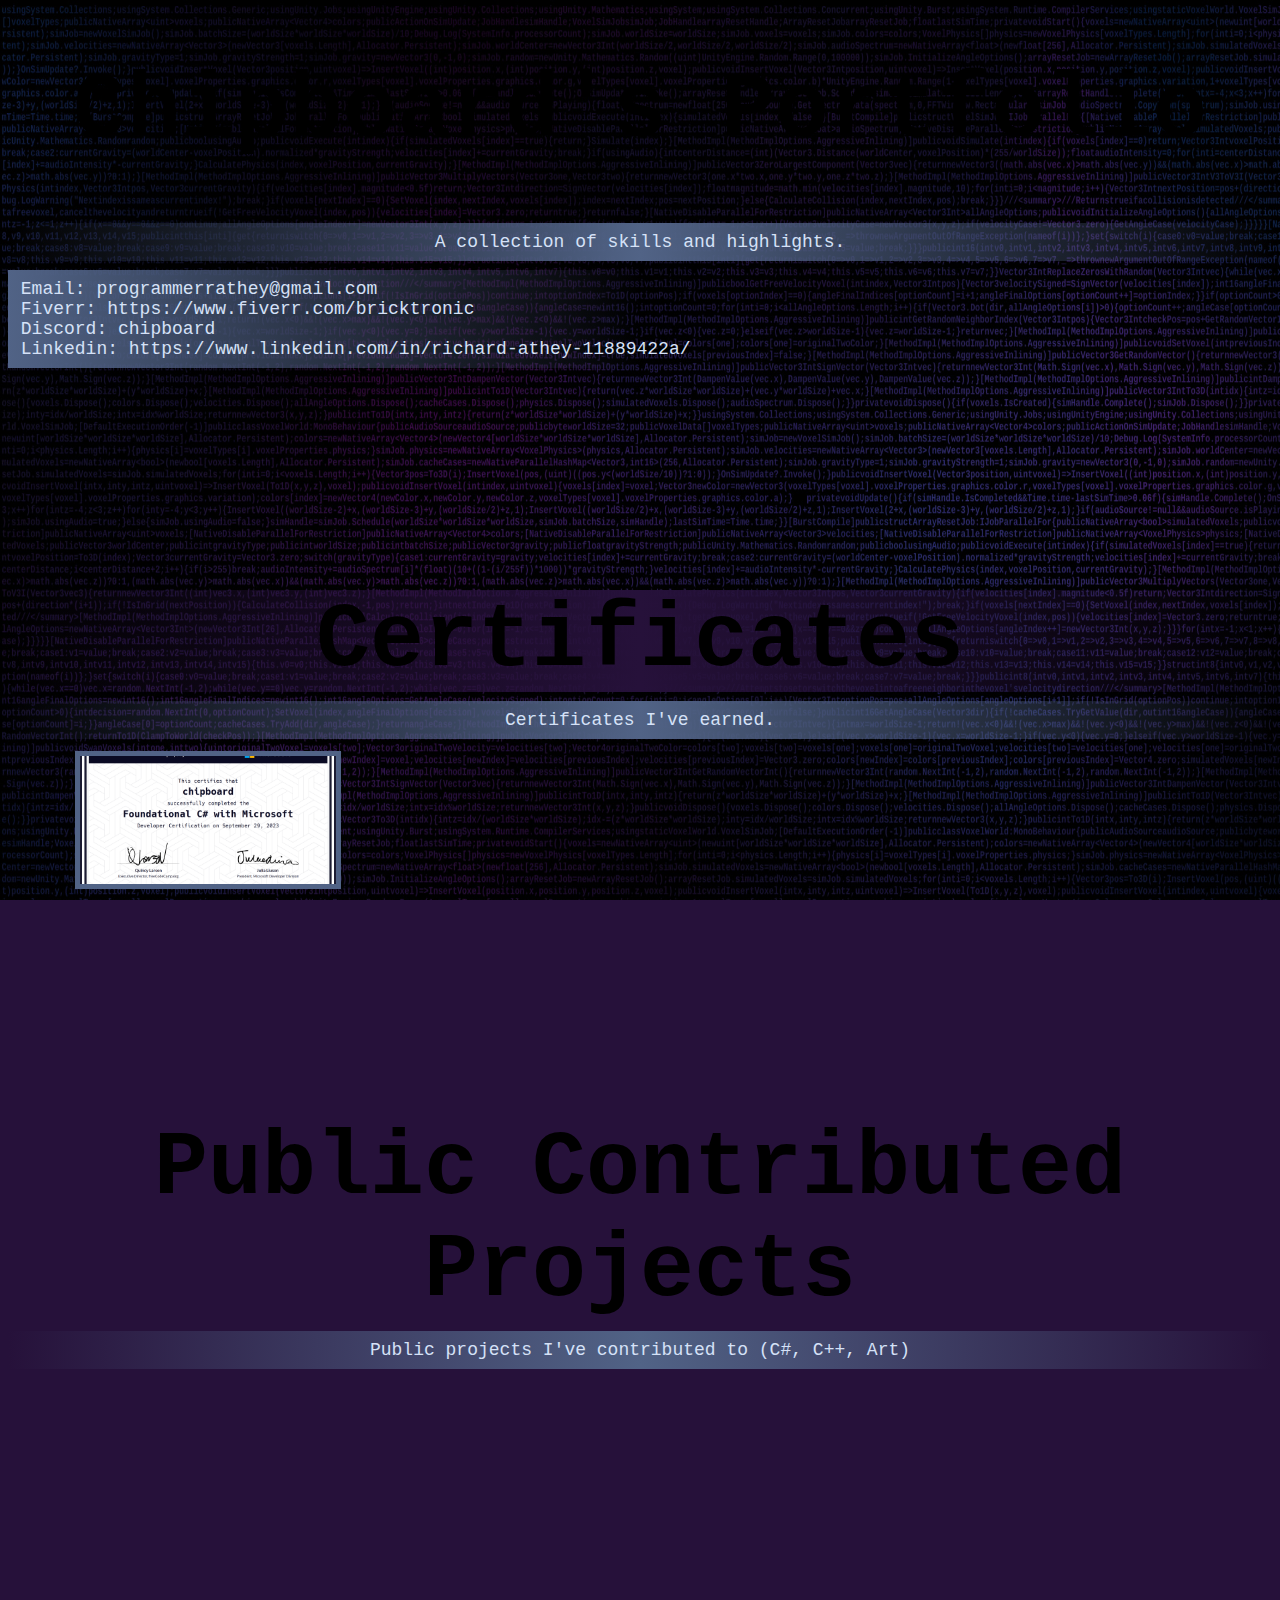
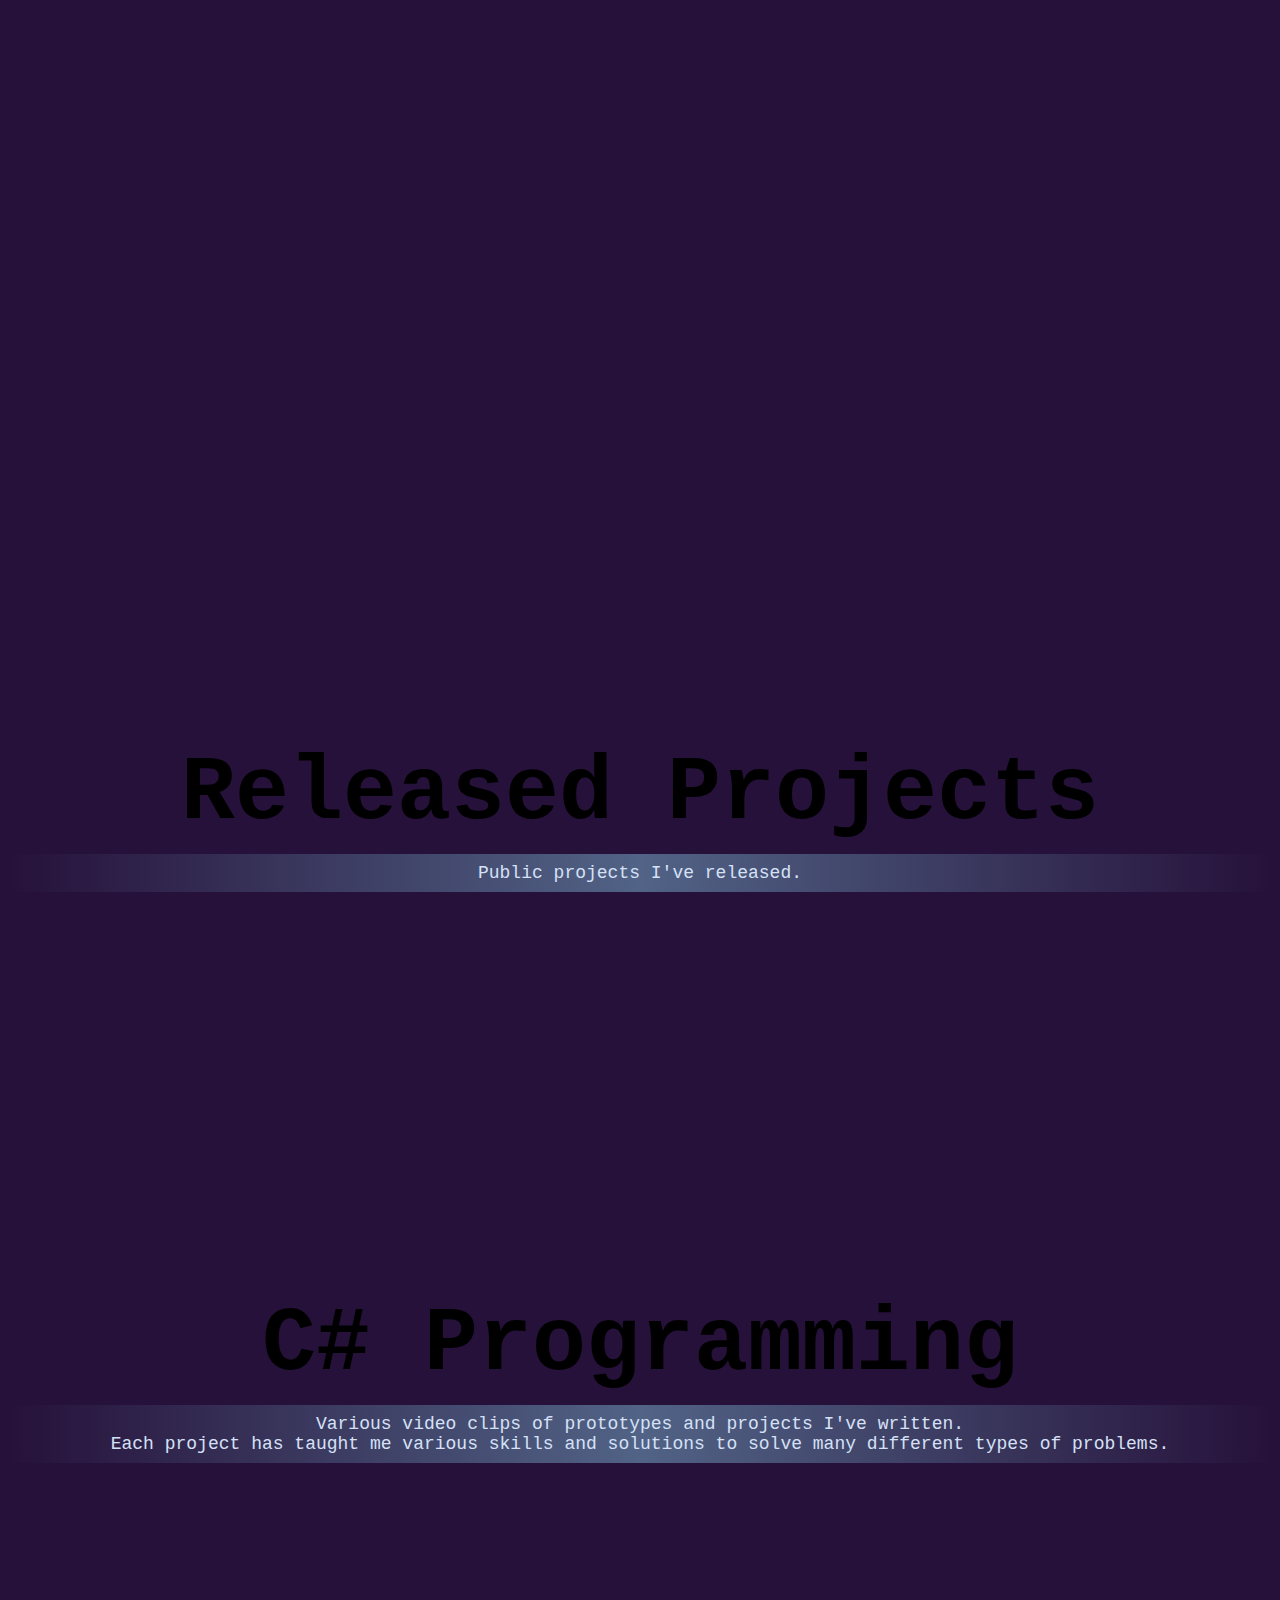
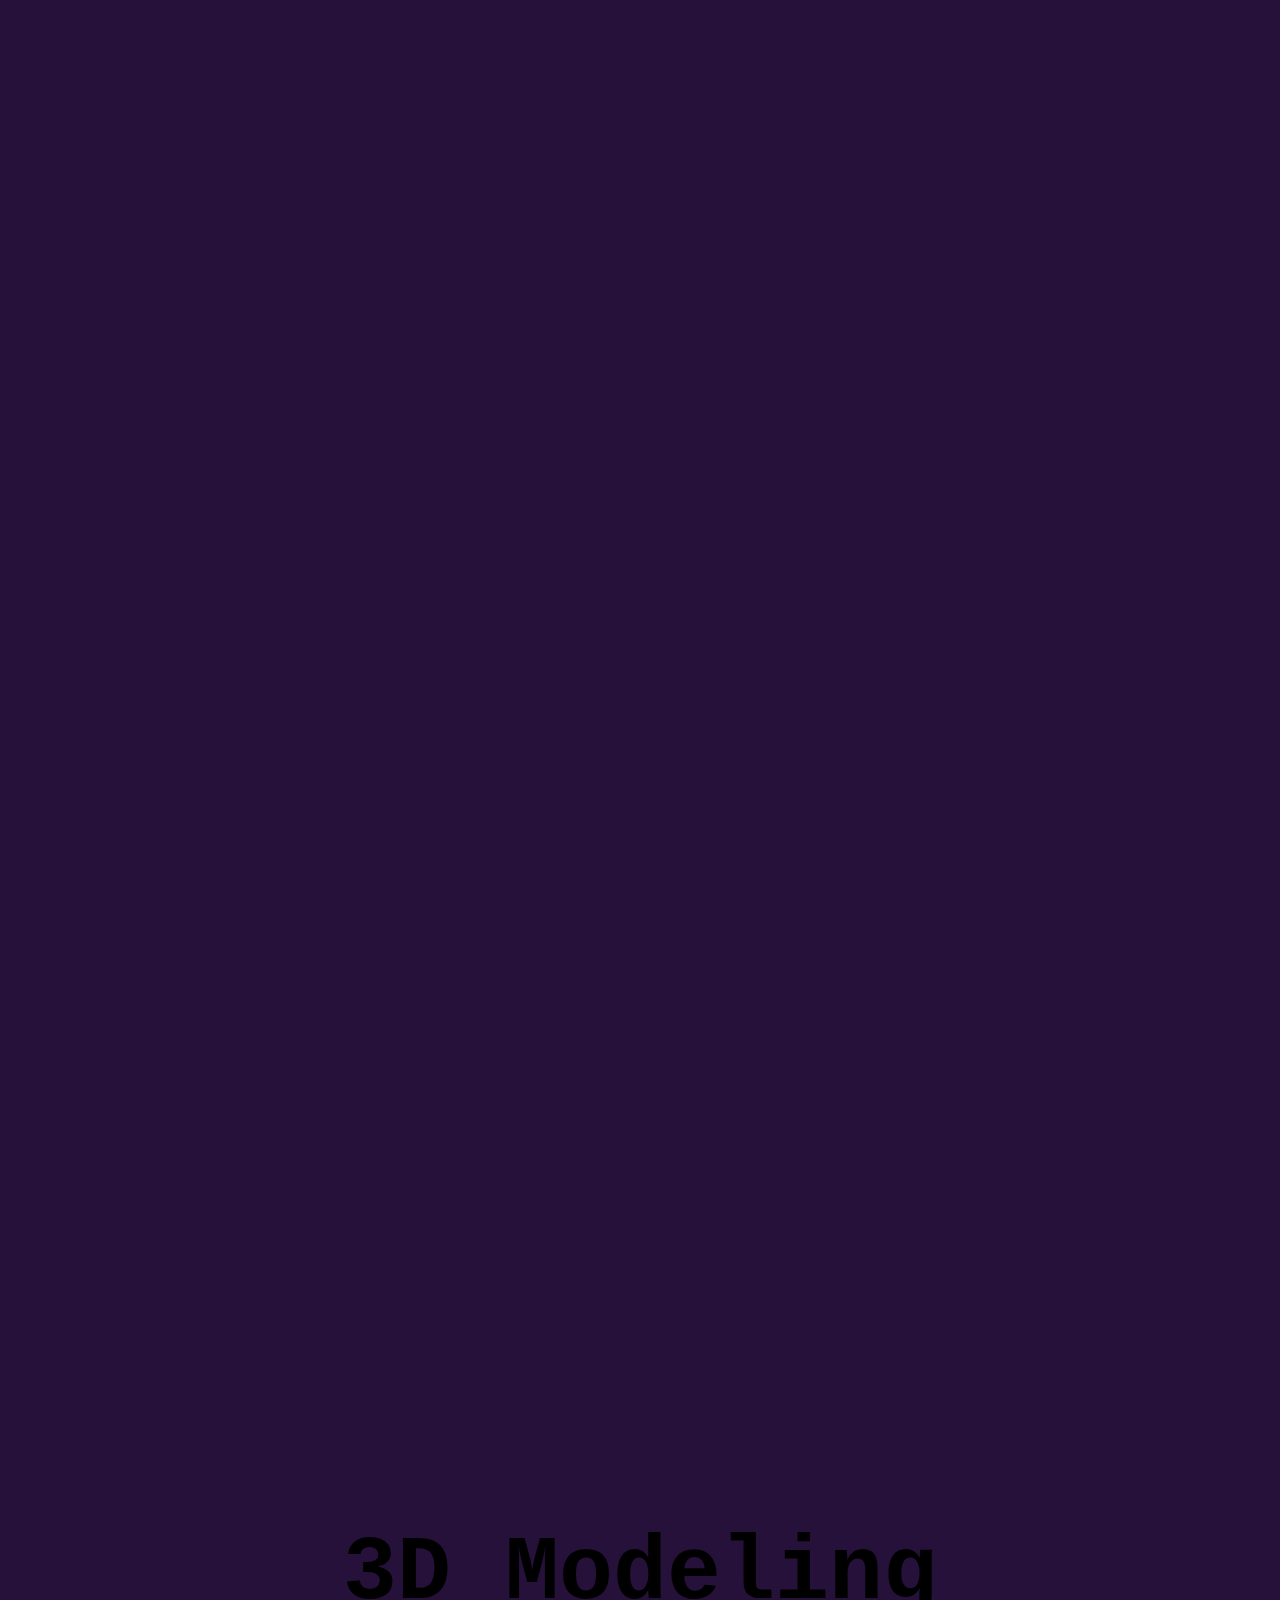
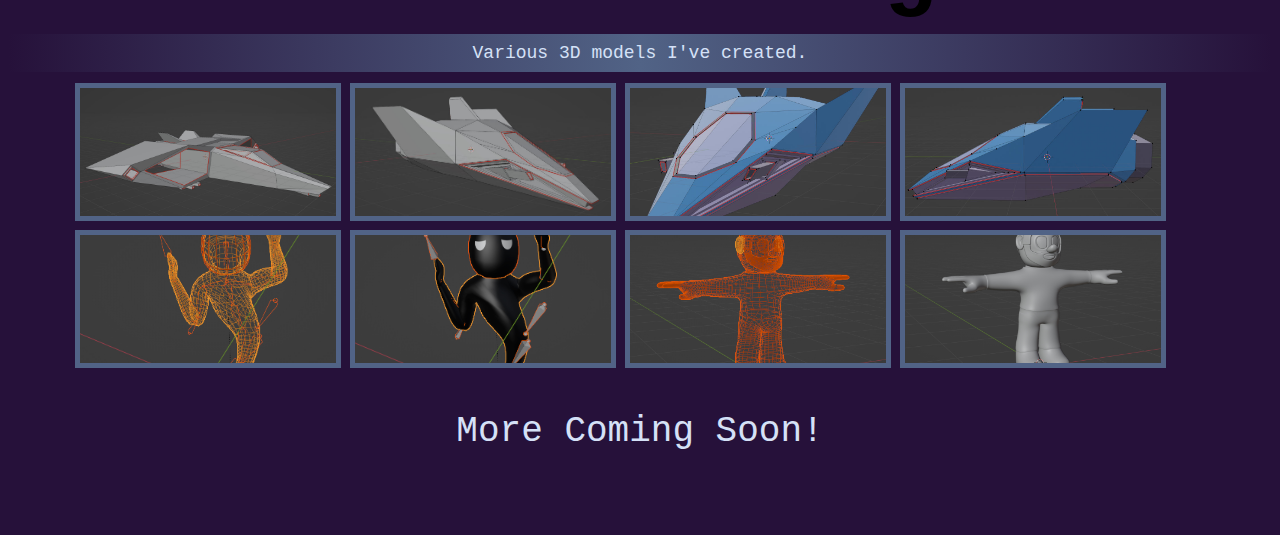
==== commit d57e1dcf: "Add certificate" ====
--- a/index.html
+++ b/index.html
@@ -25,6 +25,22 @@
                 Linkedin: https://www.linkedin.com/in/richard-athey-11889422a/ </p>
 
         </header>
+    </div>
+</body>
+
+<body id="body">
+    <div class="intro">
+        <header>
+            <h1 class="blinkHeader" id="header"> &nbsp </h1>
+        </header>
+    </div>
+</body>
+
+<body>
+    <h1 class="skillSlot">Certificates</h1>
+    <p class="descriptionText">Certificates I've earned.</p>
+    <div class="gallery">
+        <img src="images/Cert.png" class="showcaseImage">
     </div>
 </body>
 
--- a/style.css
+++ b/style.css
@@ -31,7 +31,7 @@
 }
 
 .showcaseImage {
-    height: 10vw;
+    /*height: 10vw;*/
     width: 20vw;
     margin: 0.25vw 0.25vw;
     margin-top: 0.25vw;
